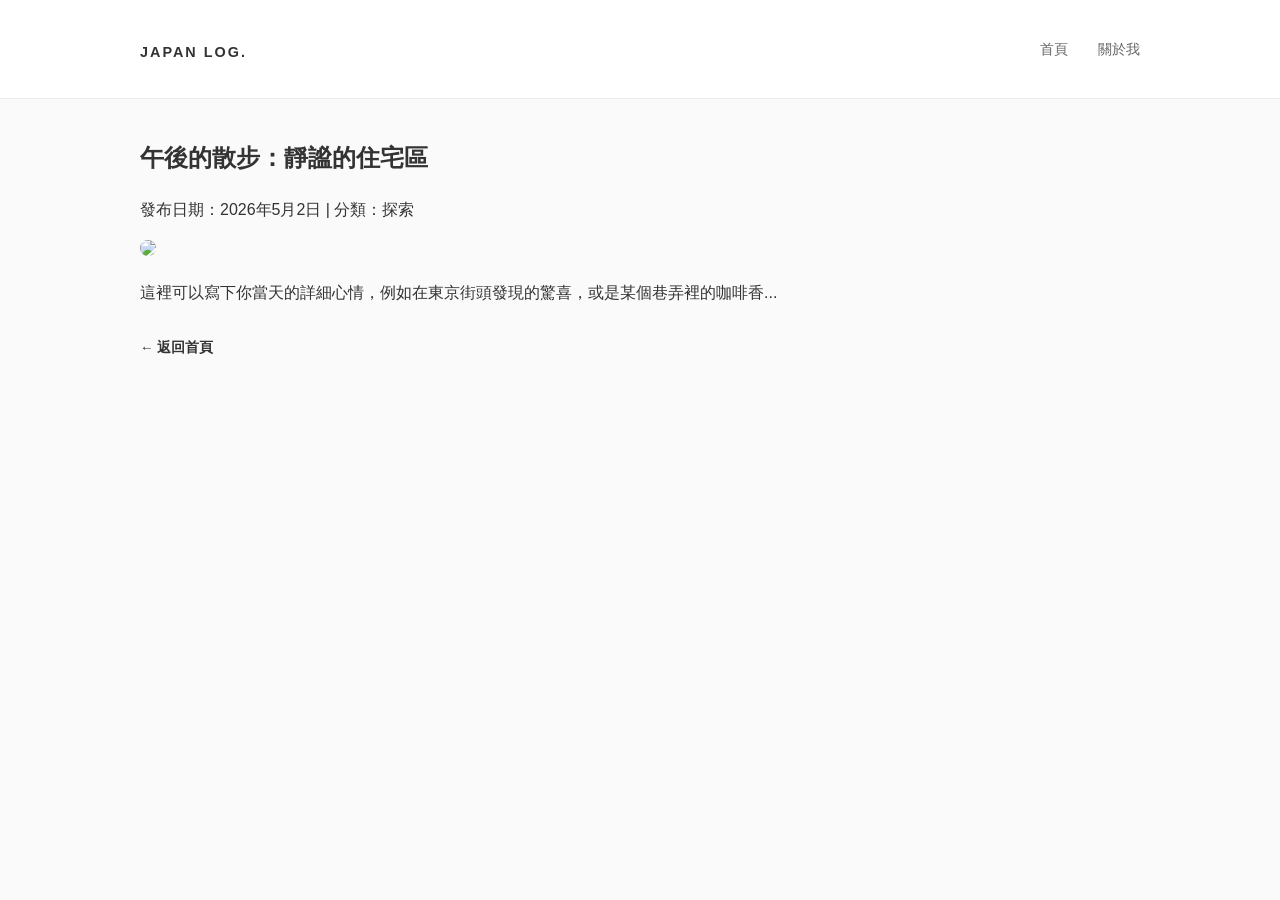
==== post-1.html @ d2e20200 "Create post-1.html" ====
<!DOCTYPE html>
<html lang="zh-Hant">
<head>
    <meta charset="UTF-8">
    <meta name="viewport" content="width=device-width, initial-scale=1.0">
    <title>東京散步紀錄 | JAPAN LOG.</title>
    <link rel="stylesheet" href="style.css">
</head>
<body>
    <header>
        <nav>
            <div class="logo"><a href="index.html" style="text-decoration:none; color:inherit;">JAPAN LOG.</a></div>
            <ul>
                <li><a href="index.html">首頁</a></li>
                <li><a href="about.html">關於我</a></li>
            </ul>
        </nav>
    </header>

    <main class="container">
        <article class="single-post">
            <h1>午後的散步：靜謐的住宅區</h1>
            <p class="post-meta">發布日期：2026年5月2日 | 分類：探索</p>
            <img src="https://images.unsplash.com/photo-1493976040374-85c8e12f0c0e?q=80&w=2070&auto=format&fit=crop" style="width:100%; border-radius:8px;">
            <div class="post-text">
                <p>這裡可以寫下你當天的詳細心情，例如在東京街頭發現的驚喜，或是某個巷弄裡的咖啡香...</p>
                </div>
            <a href="index.html" class="read-more">← 返回首頁</a>
        </article>
    </main>
</body>
</html>
---- style.css ----
/* 基礎設定 */
body {
    margin: 0;
    padding: 0;
    font-family: "PingFang TC", "Microsoft JhengHei", sans-serif;
    color: #333;
    background-color: #fafafa;
    line-height: 1.6;
}

/* 導航欄 */
header {
    background-color: #fff;
    padding: 20px 0;
    border-bottom: 1px solid #eee;
    position: sticky;
    top: 0;
    z-index: 100;
}

nav {
    display: flex;
    justify-content: space-between;
    align-items: center;
    max-width: 1000px;
    margin: 0 auto;
    padding: 0 20px;
}

.logo {
    font-weight: 700;
    font-size: 1.5rem;
    letter-spacing: 2px;
}

nav ul {
    list-style: none;
    display: flex;
    gap: 30px;
}

nav a {
    text-decoration: none;
    color: #666;
    font-size: 0.9rem;
    transition: color 0.3s;
}

nav a:hover {
    color: #000;
}

/* 主視覺 */
.hero {
    text-align: center;
    padding: 100px 20px;
    background-color: #fff;
}

.hero h1 {
    font-size: 2.5rem;
    margin-bottom: 10px;
    font-weight: 300;
}

/* 內容區排版 */
.container {
    max-width: 1000px;
    margin: 40px auto;
    padding: 0 20px;
}

.post-grid {
    display: grid;
    grid-template-columns: repeat(auto-fit, minmax(300px, 1fr));
    gap: 40px;
}

/* 文章卡片 */
.post-card {
    background: #fff;
    border-radius: 8px;
    overflow: hidden;
    transition: transform 0.3s ease;
    box-shadow: 0 4px 15px rgba(0,0,0,0.05);
}

.post-card:hover {
    transform: translateY(-5px);
}

.post-image {
    height: 200px;
    background-size: cover;
    background-position: centre;
}

.post-content {
    padding: 25px;
}

.category {
    font-size: 0.75rem;
    color: #bfa07d;
    text-transform: uppercase;
    letter-spacing: 1px;
}

.post-content h2 {
    margin: 10px 0;
    font-size: 1.25rem;
}

.read-more {
    display: inline-block;
    margin-top: 15px;
    text-decoration: none;
    color: #333;
    font-size: 0.85rem;
    font-weight: bold;
}

/* 頁尾 */
footer {
    text-align: centre;
    padding: 60px 20px;
    font-size: 0.8rem;
    color: #999;
}
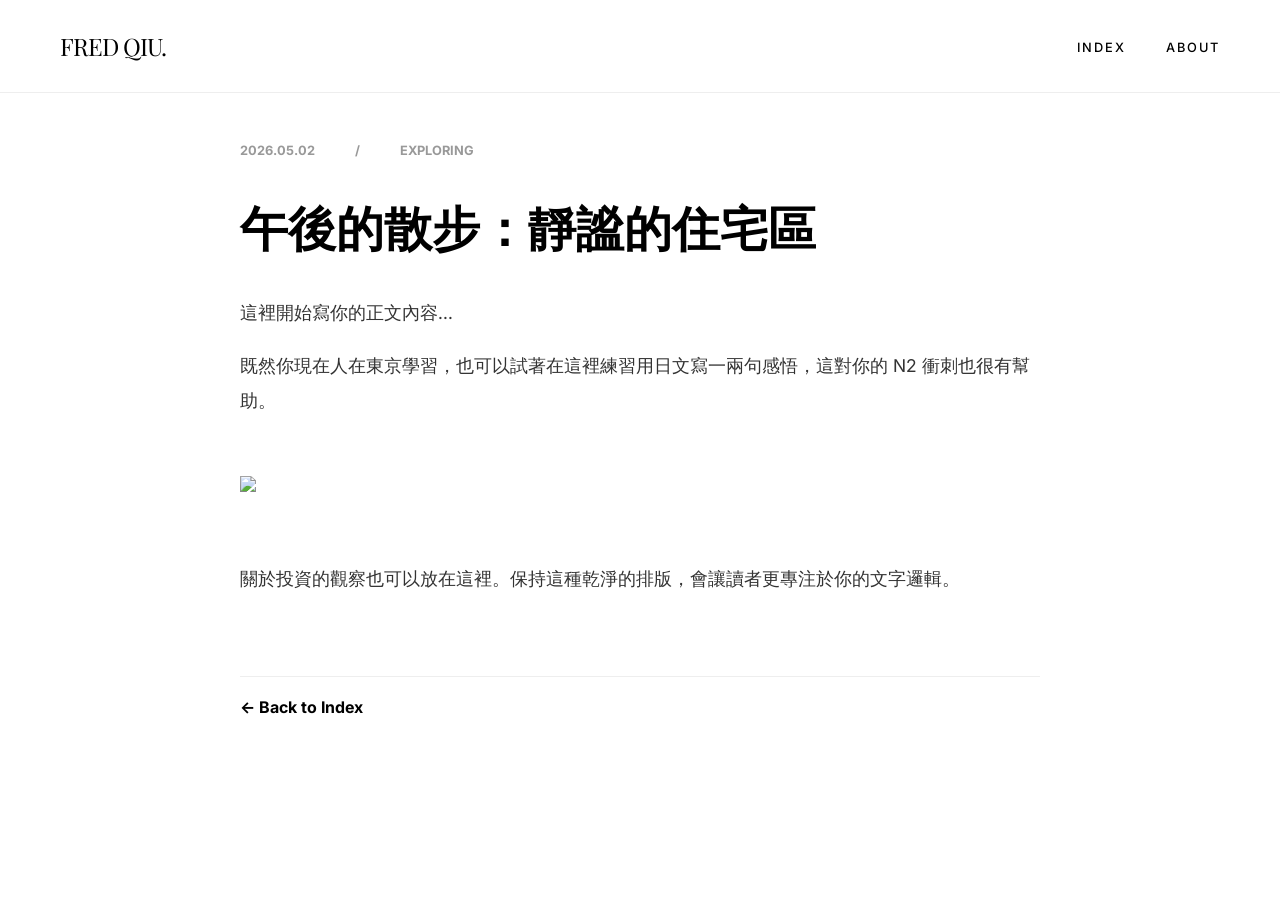
==== commit 984c63ea: "Update post-1.html" ====
--- a/post-1.html
+++ b/post-1.html
@@ -3,30 +3,45 @@
 <head>
     <meta charset="UTF-8">
     <meta name="viewport" content="width=device-width, initial-scale=1.0">
-    <title>東京散步紀錄 | JAPAN LOG.</title>
-    <link rel="stylesheet" href="style.css">
-</head>
+    <title>文章標題 | FRED QIU.</title>
+    <link rel="stylesheet" href="style.css"> </head>
 <body>
+
     <header>
+        <div class="logo"><a href="index.html" style="text-decoration:none; color:inherit;">FRED QIU.</a></div>
         <nav>
-            <div class="logo"><a href="index.html" style="text-decoration:none; color:inherit;">JAPAN LOG.</a></div>
             <ul>
-                <li><a href="index.html">首頁</a></li>
-                <li><a href="about.html">關於我</a></li>
+                <li><a href="index.html">Index</a></li>
+                <li><a href="about.html">About</a></li>
             </ul>
         </nav>
     </header>
 
-    <main class="container">
-        <article class="single-post">
-            <h1>午後的散步：靜謐的住宅區</h1>
-            <p class="post-meta">發布日期：2026年5月2日 | 分類：探索</p>
-            <img src="https://images.unsplash.com/photo-1493976040374-85c8e12f0c0e?q=80&w=2070&auto=format&fit=crop" style="width:100%; border-radius:8px;">
-            <div class="post-text">
-                <p>這裡可以寫下你當天的詳細心情，例如在東京街頭發現的驚喜，或是某個巷弄裡的咖啡香...</p>
-                </div>
-            <a href="index.html" class="read-more">← 返回首頁</a>
+    <main class="content-section" style="padding-top: 50px;">
+        <article style="max-width: 800px; margin: 0 auto;">
+            <div class="post-info" style="margin-bottom: 20px;">
+                <span>2026.05.02</span> / <span>EXPLORING</span>
+            </div>
+            
+            <h1 style="font-family: 'Playfair Display', serif; font-size: 3rem; margin-bottom: 40px; line-height: 1.2;">
+                午後的散步：靜謐的住宅區
+            </h1>
+
+            <div class="post-content" style="line-height: 2; color: #333; font-size: 1.1rem;">
+                <p>這裡開始寫你的正文內容...</p>
+                <p>既然你現在人在東京學習，也可以試著在這裡練習用日文寫一兩句感悟，這對你的 N2 衝刺也很有幫助。</p>
+                
+                <img src="https://images.unsplash.com/photo-1493976040374-85c8e12f0c0e?q=80&w=2070&auto=format&fit=crop" 
+                     style="width: 100%; margin: 40px 0; border-radius: 0;">
+                
+                <p>關於投資的觀察也可以放在這裡。保持這種乾淨的排版，會讓讀者更專注於你的文字邏輯。</p>
+            </div>
+
+            <div style="margin-top: 80px; padding-top: 20px; border-top: 1px solid #eee;">
+                <a href="index.html" class="read-more" style="text-decoration: none; color: #000; font-weight: bold;">← Back to Index</a>
+            </div>
         </article>
     </main>
+
 </body>
 </html>
--- a/style.css
+++ b/style.css
@@ -1,129 +1,129 @@
-/* 基礎設定 */
+ /* 1. 引入專業字體 - 這是質感的靈魂 */
+@import url('https://fonts.googleapis.com/css2?family=Inter:wght@300;500;700&family=Playfair+Display:ital,wght@0,700;1,700&display=swap');
+
+:root {
+    --bg: #ffffff;
+    --text: #000000;
+    --gray: #999999;
+    --line: #eeeeee;
+}
+
 body {
     margin: 0;
-    padding: 0;
-    font-family: "PingFang TC", "Microsoft JhengHei", sans-serif;
-    color: #333;
-    background-color: #fafafa;
-    line-height: 1.6;
+    background-color: var(--bg);
+    color: var(--text);
+    font-family: 'Inter', sans-serif;
+    overflow-x: hidden;
 }
 
-/* 導航欄 */
+/* 2. 導航列優化 */
 header {
-    background-color: #fff;
-    padding: 20px 0;
-    border-bottom: 1px solid #eee;
-    position: sticky;
-    top: 0;
-    z-index: 100;
-}
-
-nav {
+    padding: 30px 60px;
     display: flex;
     justify-content: space-between;
     align-items: center;
-    max-width: 1000px;
-    margin: 0 auto;
-    padding: 0 20px;
+    border-bottom: 1px solid var(--line);
 }
 
 .logo {
-    font-weight: 700;
+    font-family: 'Playfair Display', serif;
     font-size: 1.5rem;
-    letter-spacing: 2px;
+    letter-spacing: -1px;
 }
 
 nav ul {
+    display: flex;
+    gap: 40px;
     list-style: none;
-    display: flex;
-    gap: 30px;
+    margin: 0;
 }
 
 nav a {
     text-decoration: none;
-    color: #666;
-    font-size: 0.9rem;
-    transition: color 0.3s;
+    color: var(--text);
+    font-size: 0.8rem;
+    font-weight: 500;
+    text-transform: uppercase;
+    letter-spacing: 2px;
 }
 
-nav a:hover {
-    color: #000;
+/* 3. 【重點】一打開網頁的視覺特效 (Hero Section) */
+.hero {
+    height: 85vh;
+    padding: 0 60px;
+    display: flex;
+    flex-direction: column;
+    justify-content: center;
+    border-bottom: 1px solid var(--text); /* ANRI 風格的底部粗線 */
 }
 
-/* 主視覺 */
-.hero {
-    text-align: center;
-    padding: 100px 20px;
-    background-color: #fff;
+/* 標題進場動畫 */
+.hero h1 {
+    font-family: 'Playfair Display', serif;
+    font-size: clamp(3rem, 8vw, 6rem); /* 根據螢幕大小自動縮放文字 */
+    line-height: 1;
+    margin: 0;
+    opacity: 0;
+    transform: translateY(30px);
+    animation: fadeInUp 1s ease forwards 0.5s; /* 延遲 0.5 秒開始 */
 }
 
-.hero h1 {
-    font-size: 2.5rem;
-    margin-bottom: 10px;
-    font-weight: 300;
+.hero p {
+    font-size: 1rem;
+    color: var(--gray);
+    margin-top: 30px;
+    max-width: 500px;
+    opacity: 0;
+    animation: fadeInUp 1s ease forwards 0.8s;
 }
 
-/* 內容區排版 */
-.container {
-    max-width: 1000px;
-    margin: 40px auto;
-    padding: 0 20px;
+/* 4. 清單式佈局 (仿 ANRI 新聞頁面) */
+.content-section {
+    padding: 100px 60px;
 }
 
-.post-grid {
-    display: grid;
-    grid-template-columns: repeat(auto-fit, minmax(300px, 1fr));
-    gap: 40px;
+.post-row {
+    display: flex;
+    justify-content: space-between;
+    align-items: baseline;
+    padding: 40px 0;
+    border-bottom: 1px solid var(--line);
+    text-decoration: none;
+    color: inherit;
+    transition: all 0.4s ease;
 }
 
-/* 文章卡片 */
-.post-card {
-    background: #fff;
-    border-radius: 8px;
-    overflow: hidden;
-    transition: transform 0.3s ease;
-    box-shadow: 0 4px 15px rgba(0,0,0,0.05);
+.post-row:hover {
+    padding-left: 20px;
+    background-color: #fafafa;
 }
 
-.post-card:hover {
-    transform: translateY(-5px);
+.post-info {
+    display: flex;
+    gap: 40px;
+    color: var(--gray);
+    font-size: 0.8rem;
+    font-weight: 700;
 }
 
-.post-image {
-    height: 200px;
-    background-size: cover;
-    background-position: centre;
+.post-title {
+    font-size: 1.5rem;
+    font-weight: 300;
+    flex: 1;
+    text-align: right;
 }
 
-.post-content {
-    padding: 25px;
+/* 定義動畫軌跡 */
+@keyframes fadeInUp {
+    to {
+        opacity: 1;
+        transform: translateY(0);
+    }
 }
 
-.category {
-    font-size: 0.75rem;
-    color: #bfa07d;
-    text-transform: uppercase;
-    letter-spacing: 1px;
+/* 手機版適應 */
+@media (max-width: 768px) {
+    header, .hero, .content-section { padding: 20px; }
+    .post-row { flex-direction: column; gap: 10px; }
+    .post-title { text-align: left; font-size: 1.2rem; }
 }
-
-.post-content h2 {
-    margin: 10px 0;
-    font-size: 1.25rem;
-}
-
-.read-more {
-    display: inline-block;
-    margin-top: 15px;
-    text-decoration: none;
-    color: #333;
-    font-size: 0.85rem;
-    font-weight: bold;
-}
-
-/* 頁尾 */
-footer {
-    text-align: centre;
-    padding: 60px 20px;
-    font-size: 0.8rem;
-    color: #999;
-}
